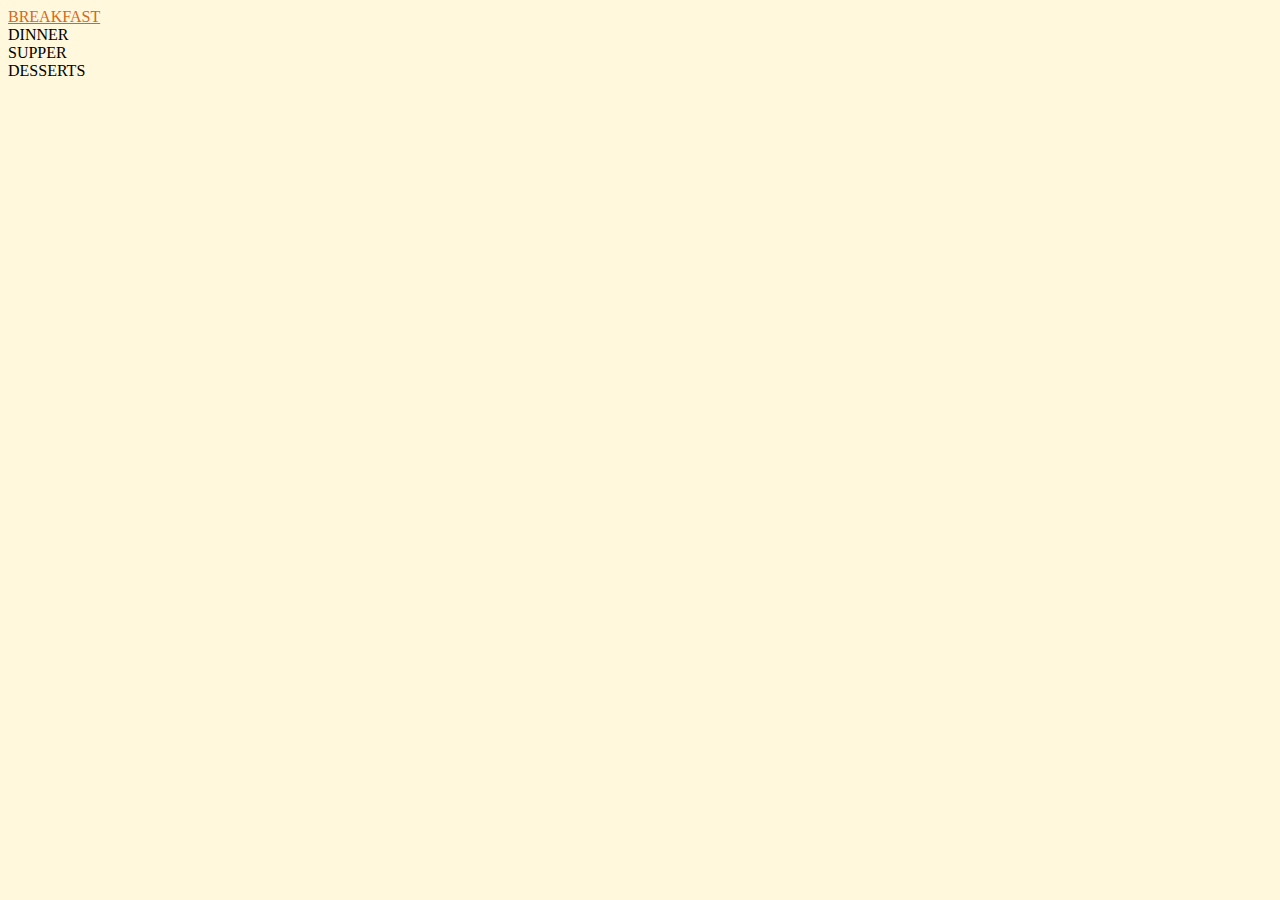
==== recipies/index.html @ b6d622fe "Initial commit" ====
<!DOCTYPE html>
<html>
    <head><link type="text/css" rel="stylesheet" href="./style.css">
    </head>
    
    <body>
        <div class="site">
            <div><a target="_blank" href="breakfast.html" >BREAKFAST</a></div>
          <div class="main">DINNER</div>
          <div>SUPPER</div> 
            <div>DESSERTS</div>
        </div>
    </body>
</html>
---- recipies/style.css ----
body {
    background-color: cornsilk;
 }
img {
    border-radius: 10px;
    width: 500px;
    height: 400px;
}
h1 {
    font-size: 40px;
    margin-left: 20px;
    color: #8B4513;
    
}
h2 {
    font-size: 30px;
    border-bottom: 2px solid grey;
    margin: 20px;
    color: #A0522D;
}

li {
    font-size: 20px
   
}
a {
    color:#D2691E;
}
a:hover {
    color:chocolate;
}

.heading {
    text-transform: uppercase;
    text-align: left;
    margin-left: 180px;
}
.dish {
    display: grid;
    grid-template-columns: 200px 200px 200px;
}
.miniaturki {
    height: 150px;
    width: 196px;
}
.frame {
    border: 2px solid brown;
    text-align: center;
    
}
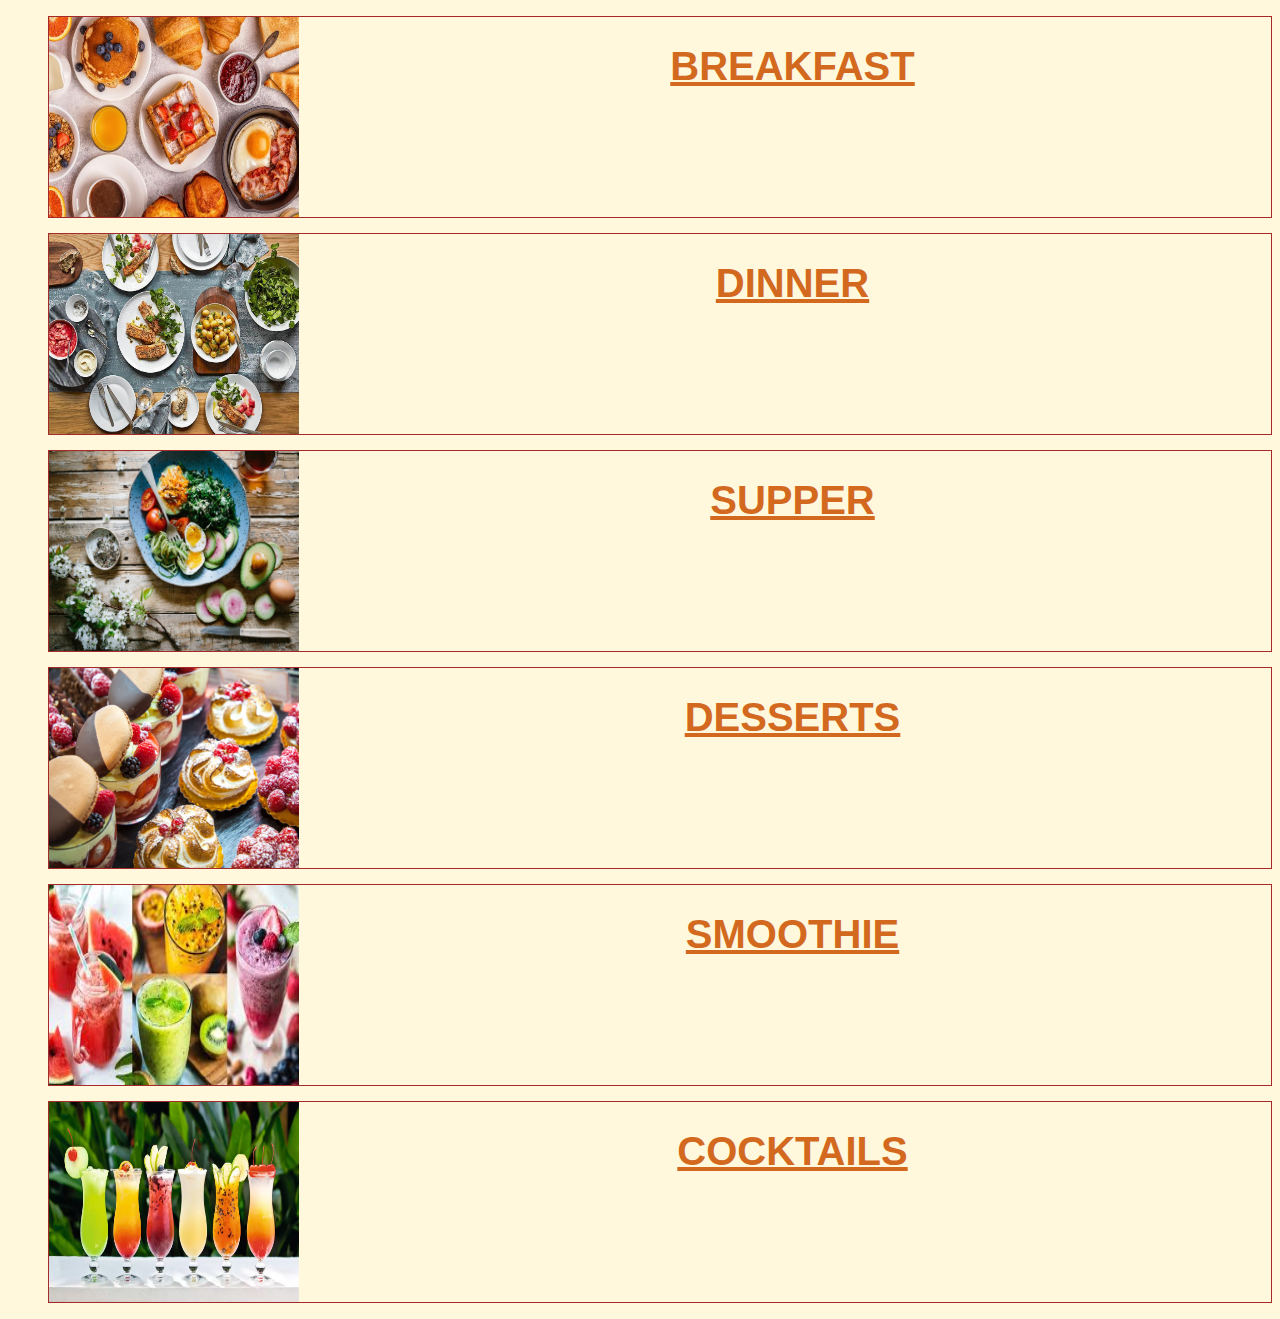
==== commit ffc14dd6: "Basic recipies website, some subpages not ready yet" ====
--- a/recipies/index.html
+++ b/recipies/index.html
@@ -5,10 +5,30 @@
     
     <body>
         <div class="site">
-            <div><a target="_blank" href="breakfast.html" >BREAKFAST</a></div>
-          <div class="main">DINNER</div>
-          <div>SUPPER</div> 
-            <div>DESSERTS</div>
+            <ul>
+                <li>
+                    <img src="images/breakfast.jpg" alt="Breakfast Photo">
+                    <h1><a target="_blank" href="breakfast.html" >BREAKFAST</a></h1></li>
+                <li>
+                    <img src="images/dinner.jpg" alt="Dinner Photo">
+                    <h1><a target="_blank" href="dinner.html">DINNER</a></h1>
+                </li>
+                <li>
+                    <img src="images/supper.jpg" alt="Supper Photo">
+                    <h1><a target="_blank" href="supper.html">SUPPER</a></h1>
+                </li> 
+                <li>
+                    <img src="images/desserts.jpg" alt="Dessert Photo">
+                    <h1><a target="_blank" href="desserts.html">DESSERTS</a></h1>
+                </li> 
+                <li>
+                    <img src="images/smoothie.jfif" alt="Smoothie Photo">
+                    <h1><a target="_blank" href="smoothie.html">SMOOTHIE</a></h1>
+                </li> 
+                <li>
+                    <img src="images/cocktails.jpeg" alt="Cocktails Photo">
+                    <h1><a target="_blank" href="cocktails.html">COCKTAILS</a></h1>
+                </li> 
         </div>
     </body>
 </html>--- a/recipies/style.css
+++ b/recipies/style.css
@@ -1,11 +1,33 @@
+* {
+    font-family: Arial, sans-serif;
+}
+.site img {
+    float: left;
+    padding-right: 15px;   
+    height: 200px;
+    width: 250px;
+    border-radius: 0;
+}
+.site li{
+   list-style-type: none;  
+   border: 1px solid brown;
+   height: 200px;
+}
+.site li h1 {
+    text-align: center;
+}
+
+
 body {
     background-color: cornsilk;
  }
-img {
+div img {
     border-radius: 10px;
     width: 500px;
     height: 400px;
+    margin: auto;
 }
+
 h1 {
     font-size: 40px;
     margin-left: 20px;
@@ -20,8 +42,15 @@
 }
 
 li {
-    font-size: 20px
+    font-size: 20px;
    
+}
+
+ul li{
+    margin: 15px 0 15px 0;
+}
+ol li{
+    padding: 10px;
 }
 a {
     color:#D2691E;
@@ -38,13 +67,17 @@
 .dish {
     display: grid;
     grid-template-columns: 200px 200px 200px;
+    border-radius: 0;
 }
 .miniaturki {
     height: 150px;
-    width: 196px;
+    width: 176px;
 }
 .frame {
     border: 2px solid brown;
-    text-align: center;
-    
+    text-align: center;  
+    margin: 10px;
+}
+#radius{
+    border-radius: 0;
 }